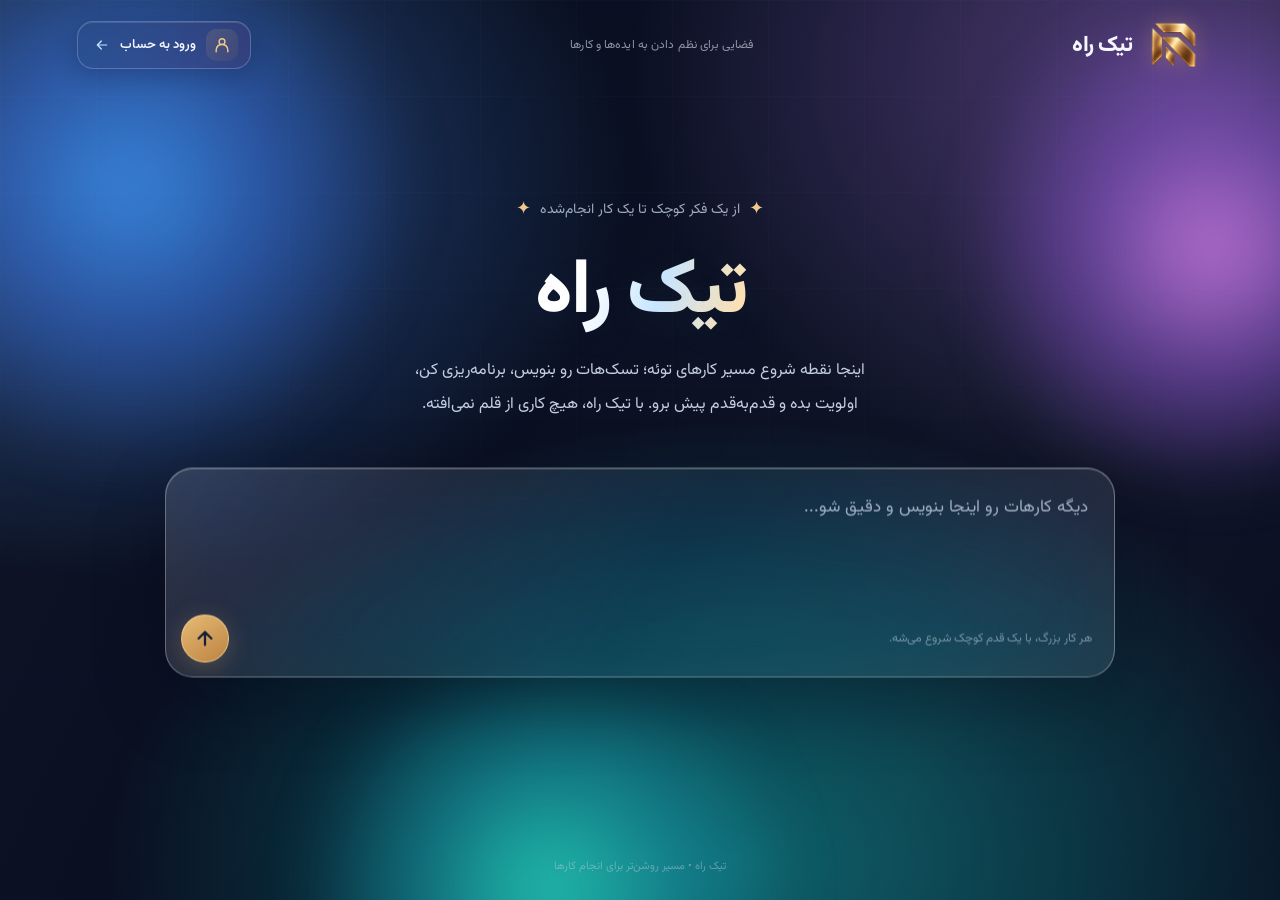
==== templates/index.html @ 6af800ed "تغییر معماری پروژه به layared architecture کل پروژه رو براساس ریپازیتوری fastapi-todo-app-finally رو" ====
<!doctype html>
<html lang="fa" dir="rtl">
<head>
    <meta charset="UTF-8"/>
    <meta name="viewport" content="width=device-width, initial-scale=1.0"/>
    <meta name="theme-color" content="#0a1125"/>
    <title>تیک راه | مدیریت هوشمند کارها</title>
    <link rel="stylesheet" href="assets/css/index.css">
    <link rel="icon" type="image/png" href="./assets/img/favicon.png">
</head>
<body>
<div class="stage" id="stage">
    <div class="aurora" id="aurora" aria-hidden="true">
        <div class="orb a"></div>
        <div class="orb b"></div>
        <div class="orb c"></div>
    </div>
    <div class="grid" aria-hidden="true"></div>
    <div class="gloss" aria-hidden="true"></div>
    <header>
        <a class="brand" href="/" aria-label="صفحه اصلی تیک راه">
            <img src="./assets/img/main_logo.png" alt="لوگوی توسعه دهنده">
            <span>تیک راه</span>
        </a>
        <span class="header-note">فضایی برای نظم دادن به ایده‌ها و کارها</span>
        <a class="login-button" href="./login">
            <span class="login-icon" aria-hidden="true">
                <svg viewBox="0 0 24 24" fill="none" stroke="currentColor" stroke-width="1.7"
                     stroke-linecap="round" stroke-linejoin="round">
                    <circle cx="12" cy="8" r="3.5"/>
                    <path d="M5 20v-2a7 7 0 0 1 14 0v2"/>
                </svg>
            </span>
            <span>ورود به حساب</span>
            <svg class="login-arrow" viewBox="0 0 24 24" fill="none" stroke="currentColor"
                 stroke-width="1.8" stroke-linecap="round" stroke-linejoin="round" aria-hidden="true">
                <path d="M19 12H5m6-6-6 6 6 6"/>
            </svg>
        </a>
    </header>
    <main>
        <div class="eyebrow"><span class="spark">✦</span> از یک فکر کوچک تا یک کار انجام‌شده <span
                class="spark">✦</span></div>
        <h1>تیک راه</h1>
        <p class="description">اینجا نقطه شروع مسیر کارهای توئه؛ تسک‌هات رو بنویس، برنامه‌ریزی کن، اولویت بده و
            قدم‌به‌قدم پیش برو. با تیک راه، هیچ کاری از قلم نمی‌افته.</p>
        <section class="composer" aria-label="نوشتن کار جدید"><textarea id="taskInput"
                                                                        placeholder="دیگه کارهات رو اینجا بنویس و دقیق شو..."
                                                                        aria-label="متن کار"
                                                                        spellcheck="false"></textarea>
            <div class="composer-footer"><span class="hint">هر کار بزرگ، با یک قدم کوچک شروع می‌شه.</span>
                <button class="go" id="goButton" type="button" aria-label="ادامه و رفتن به صفحه تسک‌ها" title="ادامه">
                    <svg viewBox="0 0 24 24" fill="none" stroke="currentColor" stroke-width="2.5" stroke-linecap="round"
                         stroke-linejoin="round" aria-hidden="true">
                        <path d="M12 19V5M5 12l7-7 7 7"/>
                    </svg>
                </button>
            </div>
        </section>
    </main>
    <footer>تیک راه • مسیر روشن‌تر برای انجام کارها</footer>
</div>
<script src="assets/js/index.js" defer></script>
</body>
</html>
---- templates/assets/css/index.css ----
@import url('https://fonts.googleapis.com/css2?family=Vazirmatn:wght@300;400;500;600;700;800&display=swap');

:root {
    color-scheme: dark;
    --ink: #f3f6ff;
    --muted: #b2bdd2;
    --px: 0px;
    --py: 0px
}

* {
    box-sizing: border-box
}

html, body {
    width: 100%;
    height: 100%;
    margin: 0;
    overflow: hidden
}

body {
    font-family: Vazirmatn, Tahoma, sans-serif;
    background: #080f20;
    color: var(--ink)
}

.stage {
    position: relative;
    isolation: isolate;
    width: 100vw;
    height: 100vh;
    height: 100dvh;
    overflow: hidden;
    display: flex;
    flex-direction: column;
    align-items: center
}

.stage::before {
    content: "";
    position: absolute;
    inset: -10%;
    z-index: -4;
    background: radial-gradient(ellipse 44% 47% at 15% 25%, #274b82 0%, transparent 78%), radial-gradient(ellipse 45% 49% at 84% 15%, #49366f 0%, transparent 77%), radial-gradient(ellipse 55% 55% at 56% 88%, #075f68 0%, transparent 74%), #0a1022;
    animation: ambient 14s ease-in-out infinite alternate
}

.aurora {
    position: absolute;
    inset: -15%;
    z-index: -3;
    pointer-events: none;
    transform: translate3d(var(--px), var(--py), 0);
    will-change: transform;
    filter: blur(43px)
}

.orb {
    position: absolute;
    border-radius: 50%;
    mix-blend-mode: screen;
    opacity: .48;
    filter: blur(17px);
    animation: float 13s ease-in-out infinite alternate
}

.orb.a {
    width: 43vw;
    height: 43vw;
    min-width: 340px;
    min-height: 340px;
    top: 4%;
    left: 3%;
    background: radial-gradient(circle, #287cce, transparent 70%)
}

.orb.b {
    width: 38vw;
    height: 38vw;
    min-width: 300px;
    min-height: 300px;
    right: 1%;
    top: 12%;
    background: radial-gradient(circle, #a365c3, transparent 70%);
    animation-delay: -6s
}

.orb.c {
    width: 43vw;
    height: 32vw;
    min-width: 350px;
    min-height: 300px;
    bottom: -5%;
    left: 28%;
    background: radial-gradient(circle, #16b6aa, transparent 60%);
    animation-delay: -9s
}

.grid {
    position: absolute;
    inset: 0;
    z-index: -2;
    pointer-events: none;
    opacity: .28;
    background-image: linear-gradient(#b7d6ff13 1px, transparent 1px), linear-gradient(90deg, #b7d6ff13 1px, transparent 1px);
    background-size: 96px 96px;
    mask-image: linear-gradient(to bottom, #000, transparent 94%)
}

.gloss {
    position: absolute;
    inset: 0;
    z-index: -1;
    pointer-events: none;
    background: linear-gradient(115deg, #ffffff08, transparent 35%, #ffffff07 75%, transparent)
}

header {
    position: absolute;
    top: 0;
    left: 0;
    right: 0;
    height: 90px;
    display: flex;
    align-items: center;
    justify-content: space-between;
    padding: 0 clamp(24px, 6vw, 95px)
}

.brand {
    display: flex;
    align-items: center;
    gap: 11px;
    text-decoration: none;
    color: #f5f7ff;
    font-size: 22px;
    font-weight: 800;
    letter-spacing: -.6px
}

.brand img {
    width: 60px;
    height: 60px;
    object-fit: contain;
    filter: drop-shadow(0 0 11px #f3b95b55)
}

.header-note {
    font-size: 12px;
    color: #d1d8e6a6;
    letter-spacing: .1px
}

.login-button {
    display: inline-flex;
    align-items: center;
    gap: 10px;
    flex-shrink: 0;
    min-height: 48px;
    padding: 7px 12px 7px 16px;
    border: 1px solid #c8dfff45;
    border-radius: 16px;
    background: linear-gradient(120deg, #274b8266, #49366f66);
    backdrop-filter: blur(18px);
    -webkit-backdrop-filter: blur(18px);
    box-shadow: 0 8px 24px #02061530, inset 0 1px 0 #ffffff20;
    color: var(--ink);
    font-size: 13px;
    font-weight: 600;
    text-decoration: none;
    white-space: nowrap;
    transition: border-color .2s, box-shadow .2s, transform .2s
}

.login-icon {
    display: grid;
    place-items: center;
    width: 32px;
    height: 32px;
    border-radius: 10px;
    background: linear-gradient(145deg, #e7bc7526, #bc824114);
    color: #efc98b
}

.login-icon svg {
    width: 20px;
    height: 20px
}

.login-arrow {
    width: 16px;
    height: 16px;
    color: #c8e6ff;
    transition: transform .2s
}

.login-button:hover {
    border-color: #efc98b99;
    box-shadow: 0 10px 28px #02061545, 0 0 20px #c8e6ff12, inset 0 1px 0 #ffffff30;
    transform: translateY(-2px)
}

.login-button:hover .login-arrow {
    transform: translateX(-3px)
}

.login-button:focus-visible {
    outline: 2px solid #efc98b;
    outline-offset: 4px
}

.login-button:active {
    transform: translateY(0)
}

main {
    width: min(950px, calc(100% - 42px));
    margin: auto;
    display: flex;
    flex-direction: column;
    align-items: center;
    text-align: center;
    transform: translateY(-1.5vh)
}

.eyebrow {
    font-size: clamp(11px, 1.25vw, 14px);
    color: #d6e3f5b9;
    display: flex;
    align-items: center;
    gap: 9px;
    margin-bottom: 20px
}

.spark {
    color: #efc98b;
    font-size: 18px
}

h1 {
    font-size: clamp(44px, 6vw, 78px);
    line-height: 1.3;
    font-weight: 800;
    margin: 0 0 10px;
    letter-spacing: -2px;
    background: linear-gradient(105deg, #fff 25%, #c8e6ff 58%, #ffe0ad 96%);
    background-clip: text;
    -webkit-background-clip: text;
    color: transparent;
    text-shadow: 0 9px 45px #c4d5ff13
}

.description {
    color: #c4cee0;
    line-height: 2.15;
    font-size: clamp(13px, 1.3vw, 16px);
    font-weight: 400;
    max-width: 680px;
    margin: 0 0 clamp(28px, 5vh, 48px);
    text-wrap: balance
}

.composer {
    position: relative;
    width: 100%;
    height: clamp(170px, 25vh, 210px);
    border: 1px solid #ffffff50;
    border-radius: 28px;
    background: linear-gradient(125deg, #ffffff26, #ffffff0e 52%, #ffffff1a);
    box-shadow: 0 24px 70px #02061550, inset 0 1px 0 #ffffff35;
    backdrop-filter: blur(28px) saturate(145%);
    -webkit-backdrop-filter: blur(28px) saturate(145%);
    text-align: right;
    overflow: hidden;
    transition: border-color .25s, box-shadow .25s
}

.composer:focus-within {
    border-color: #f0d29c99;
    box-shadow: 0 24px 70px #02061550, 0 0 0 3px #eabf7420, inset 0 1px 0 #ffffff35
}

textarea {
    font-family: inherit;
    display: block;
    width: 100%;
    height: calc(100% - 75px);
    resize: none;
    border: 0;
    outline: 0;
    background: transparent;
    color: #fff;
    font-size: clamp(14px, 1.45vw, 17px);
    padding: 23px 26px 0;
    line-height: 1.9;
    direction: rtl;
    text-align: right
}

textarea::placeholder {
    color: #bfcbe0;
    opacity: .82
}

.composer-footer {
    position: absolute;
    bottom: 14px;
    left: 15px;
    right: 22px;
    display: flex;
    align-items: center;
    justify-content: space-between;
    gap: 12px
}

.hint {
    font-size: 12px;
    color: #b8c6da99
}

.go {
    width: 48px;
    height: 48px;
    display: grid;
    place-items: center;
    border: 1px solid #ffe7ae88;
    border-radius: 50%;
    cursor: pointer;
    background: linear-gradient(145deg, #e7bc75, #bc8241);
    box-shadow: 0 5px 24px #dba95c45;
    color: #142037;
    transition: transform .2s, box-shadow .2s
}

.go:hover {
    transform: translateY(-3px);
    box-shadow: 0 9px 30px #dba95c75
}

.go:active {
    transform: scale(.95)
}

.go svg {
    width: 22px;
    height: 22px
}

footer {
    position: absolute;
    bottom: 25px;
    left: 0;
    right: 0;
    text-align: center;
    color: #c8d2e170;
    font-size: 11px
}

@keyframes ambient {
    from {
        transform: scale(1) rotate(0deg)
    }
    to {
        transform: scale(1.12) rotate(5deg)
    }
}

@keyframes float {
    from {
        transform: translate(-4%, 5%) scale(.9)
    }
    to {
        transform: translate(8%, -6%) scale(1.16)
    }
}

@media (max-width: 850px) {
    .header-note {
        display: none
    }
}

@media (max-width: 600px) {
    header {
        height: 76px;
        padding: 0 22px
    }

    .brand {
        font-size: 19px
    }

    .login-button {
        min-height: 44px;
        gap: 7px;
        padding: 6px 9px;
        border-radius: 14px;
        font-size: 12px
    }

    .login-icon {
        width: 28px;
        height: 28px
    }

    .login-arrow {
        display: none
    }

    .brand img {
        width: 50px;
        height: 50px
    }

    .header-note {
        display: none
    }

    main {
        transform: translateY(-1vh)
    }

    .eyebrow {
        margin-bottom: 14px
    }

    h1 {
        margin-bottom: 12px
    }

    .description {
        max-width: 360px;
        line-height: 2.05;
        margin-bottom: 28px
    }

    .composer {
        border-radius: 23px;
        height: 190px
    }

    .hint {
        font-size: 10px
    }

    footer {
        bottom: 14px;
        font-size: 10px
    }
}

@media (max-height: 560px) {
    header {
        height: 55px
    }

    .brand img {
        width: 45px;
        height: 45px
    }

    main {
        transform: none
    }

    .eyebrow {
        margin-bottom: 2px
    }

    h1 {
        font-size: clamp(30px, 7vh, 50px);
        margin: 0
    }

    .description {
        line-height: 1.55;
        margin-bottom: 12px;
        font-size: 12px
    }

    .composer {
        height: clamp(105px, 29vh, 150px)
    }

    textarea {
        padding-top: 10px;
        height: calc(100% - 50px)
    }

    .composer-footer {
        bottom: 8px
    }

    .go {
        width: 36px;
        height: 36px
    }

    footer {
        display: none
    }
}

@media (prefers-reduced-motion: reduce) {
    *, *::before, *::after {
        animation: none !important;
        transition: none !important
    }
}

/* Motion fix: keep decorative layers visible within the stage stacking context. */
.stage {
    background: #0a1022;
}

.stage::before {
    z-index: 0;
}

.aurora {
    z-index: 1;
    filter: blur(26px);
}

.grid {
    z-index: 2;
}

.gloss {
    z-index: 3;
}

header, main, footer {
    z-index: 4;
}

.orb {
    opacity: .82;
    filter: blur(8px);
}

.orb.a {
    background: radial-gradient(circle, #358de9 0%, #316bdc99 35%, transparent 72%);
}

.orb.b {
    background: radial-gradient(circle, #d17bea 0%, #8d54d999 37%, transparent 72%);
}

.orb.c {
    background: radial-gradient(circle, #23d7c2 0%, #159aa999 40%, transparent 72%);
}
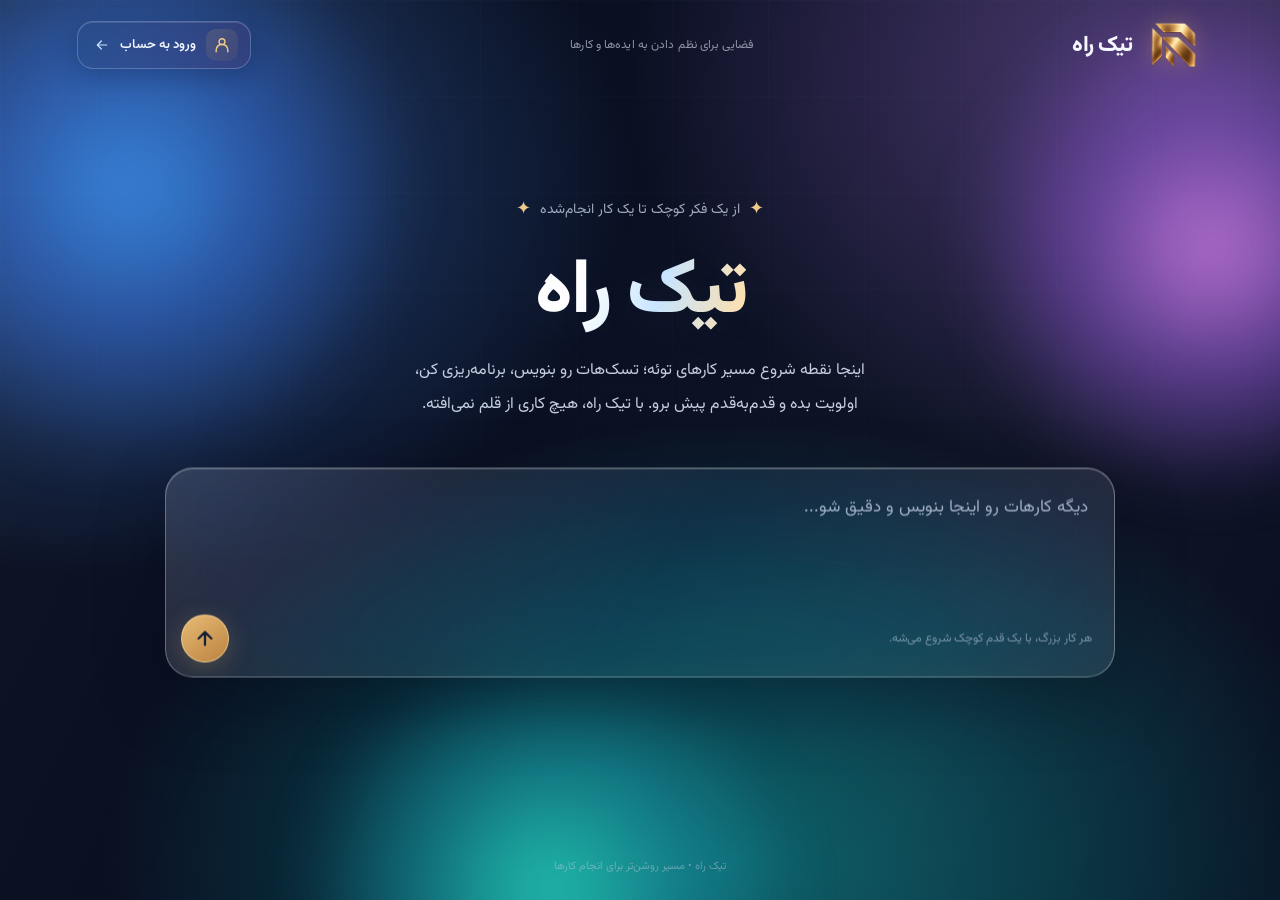
==== commit 7055177e: "عوض کردن لوگوی سایت" ====
--- a/templates/index.html
+++ b/templates/index.html
@@ -6,7 +6,7 @@
     <meta name="theme-color" content="#0a1125"/>
     <title>تیک راه | مدیریت هوشمند کارها</title>
     <link rel="stylesheet" href="assets/css/index.css">
-    <link rel="icon" type="image/png" href="./assets/img/favicon.png">
+    <link rel="icon" type="image/webp" href="./assets/img/favicon.webp">
 </head>
 <body>
 <div class="stage" id="stage">
@@ -19,7 +19,7 @@
     <div class="gloss" aria-hidden="true"></div>
     <header>
         <a class="brand" href="/" aria-label="صفحه اصلی تیک راه">
-            <img src="./assets/img/main_logo.png" alt="لوگوی توسعه دهنده">
+            <img src="./assets/img/main_logo.webp" alt="لوگوی توسعه دهنده">
             <span>تیک راه</span>
         </a>
         <span class="header-note">فضایی برای نظم دادن به ایده‌ها و کارها</span>
